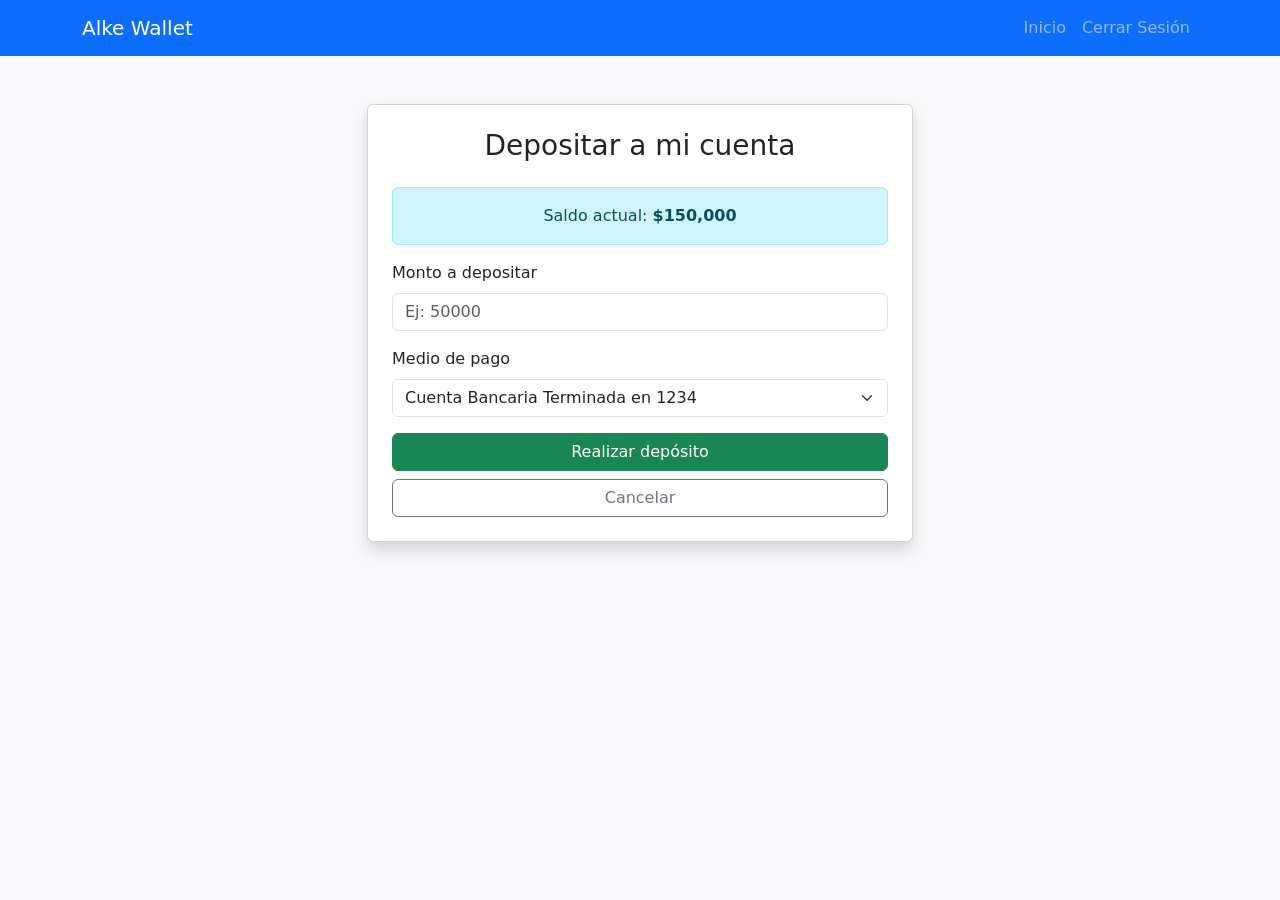
==== deposit.html @ 96d55c82 "Agrega vista de depósitos con formulario Bootstrap" ====
<!DOCTYPE html>
<html lang="es">
<head>
    <meta charset="UTF-8">
    <meta name="viewport" content="width=device-width, initial-scale=1.0">
    <title>Alke Wallet - Depositar Fondos</title>
    <!-- Conexión a Bootstrap -->
    <link href="https://cdn.jsdelivr.net/npm/bootstrap@5.3.2/dist/css/bootstrap.min.css" rel="stylesheet">
    <!-- Conexión a jQuery -->
    <script src="https://code.jquery.com/jquery-3.7.1.min.js"></script>
</head>
<body class="bg-light">

    <!-- Barra de navegación -->
    <nav class="navbar navbar-expand-lg navbar-dark bg-primary">
        <div class="container">
            <a class="navbar-brand" href="menu.html">Alke Wallet</a>
            <button class="navbar-toggler" type="button" data-bs-toggle="collapse" data-bs-target="#navbarNav">
                <span class="navbar-toggler-icon"></span>
            </button>
            <div class="collapse navbar-collapse" id="navbarNav">
                <ul class="navbar-nav ms-auto">
                    <li class="nav-item"><a class="nav-link" href="menu.html">Inicio</a></li>
                    <li class="nav-item"><a class="nav-link" href="login.html">Cerrar Sesión</a></li>
                </ul>
            </div>
        </div>
    </nav>

    <!-- Contenedor principal de depósito -->
    <main class="container mt-5">
        <div class="row justify-content-center">
            <section class="col-12 col-md-6">
                <div class="card shadow p-4">
                    <h3 class="text-center mb-4">Depositar a mi cuenta</h3>
                    
                    <!-- Saldo actual -->
                    <div class="alert alert-info text-center" role="alert">
                        Saldo actual: <strong id="saldoActual">$150,000</strong>
                    </div>

                    <!-- Formulario de depósito -->
                    <form id="formDeposito">
                        <div class="mb-3">
                            <label for="montoDeposito" class="form-label">Monto a depositar</label>
                            <input type="number" class="form-control" id="montoDeposito" placeholder="Ej: 50000" required min="1">
                        </div>
                        <div class="mb-3">
                            <label for="origenFondos" class="form-label">Medio de pago</label>
                            <select class="form-select" id="origenFondos">
                                <option value="1">Cuenta Bancaria Terminada en 1234</option>
                                <option value="2">Tarjeta de Crédito</option>
                            </select>
                        </div>
                        <button type="submit" class="btn btn-success w-100">Realizar depósito</button>
                        <a href="menu.html" class="btn btn-outline-secondary w-100 mt-2">Cancelar</a>
                    </form>
                </div>
            </section>
        </div>
    </main>

    <script src="https://cdn.jsdelivr.net/npm/bootstrap@5.3.2/dist/js/bootstrap.bundle.min.js"></script>
</body>
</html>
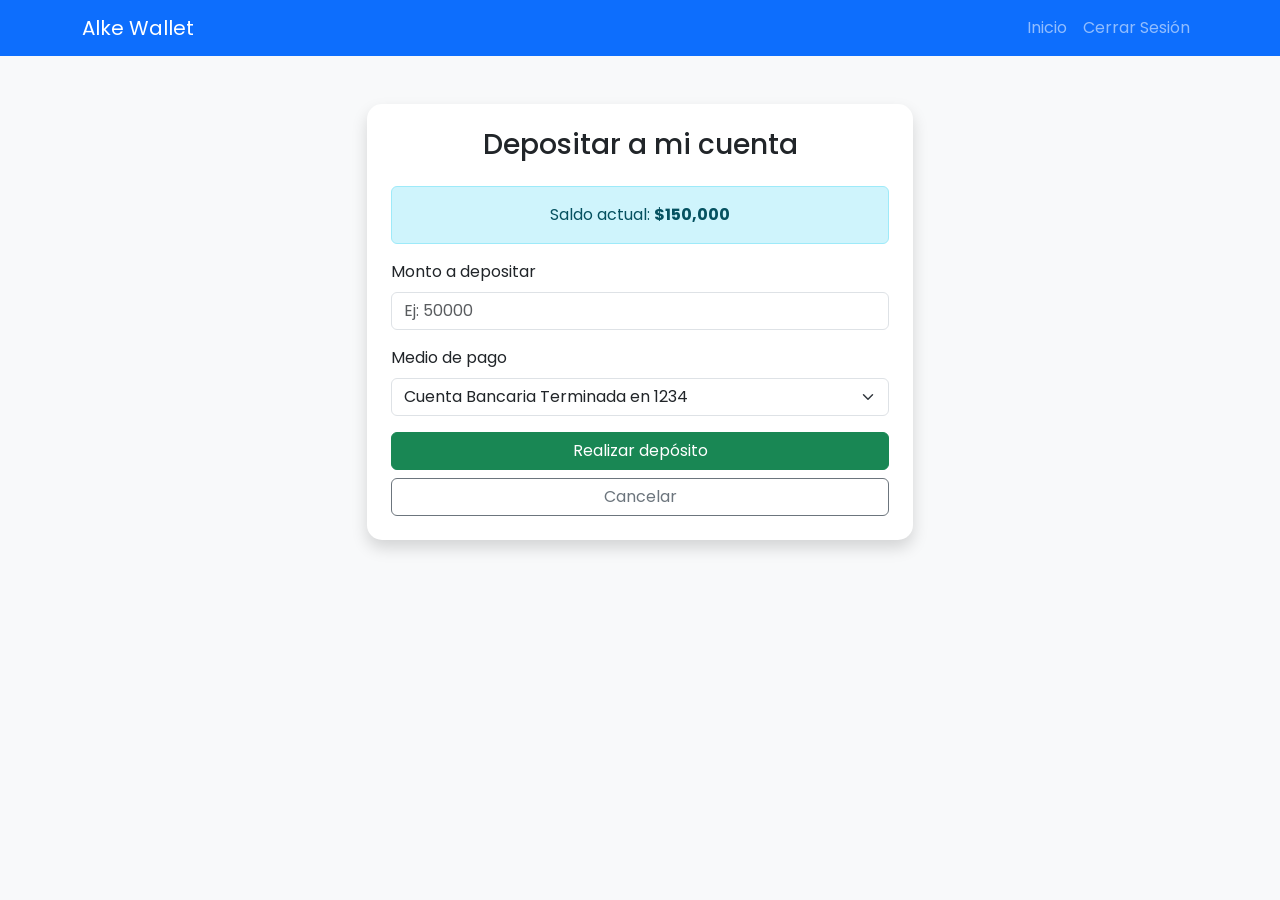
==== commit 89b84375: "Agrega estilos CSS personalizados y lógica JS/jQuery" ====
--- a/deposit.html
+++ b/deposit.html
@@ -7,6 +7,7 @@
     <!-- Conexión a Bootstrap -->
     <link href="https://cdn.jsdelivr.net/npm/bootstrap@5.3.2/dist/css/bootstrap.min.css" rel="stylesheet">
     <!-- Conexión a jQuery -->
+     <link rel="stylesheet" href="style.css">
     <script src="https://code.jquery.com/jquery-3.7.1.min.js"></script>
 </head>
 <body class="bg-light">
@@ -61,5 +62,6 @@
     </main>
 
     <script src="https://cdn.jsdelivr.net/npm/bootstrap@5.3.2/dist/js/bootstrap.bundle.min.js"></script>
+    <script src="app.js"></script>
 </body>
 </html>
--- a/style.css
+++ b/style.css
@@ -0,0 +1,30 @@
+/* Importar tipografía moderna de Google Fonts */
+@import url('https://fonts.googleapis.com/css2?family=Poppins:wght@300;400;600&display=swap');
+
+body {
+    font-family: 'Poppins', sans-serif;
+    background-color: #f4f7f6 !important;
+}
+
+/* Estilos para las tarjetas (Cards) de la Fintech */
+.card {
+    border: none;
+    border-radius: 15px;
+    transition: transform 0.3s ease, box-shadow 0.3s ease;
+}
+
+.card:hover {
+    transform: translateY(-5px);
+    box-shadow: 0 10px 20px rgba(0,0,0,0.1) !important;
+}
+
+/* Colores personalizados para botones */
+.btn-primary {
+    background-color: #0056b3;
+    border: none;
+    border-radius: 8px;
+}
+
+.btn-primary:hover {
+    background-color: #004494;
+}
